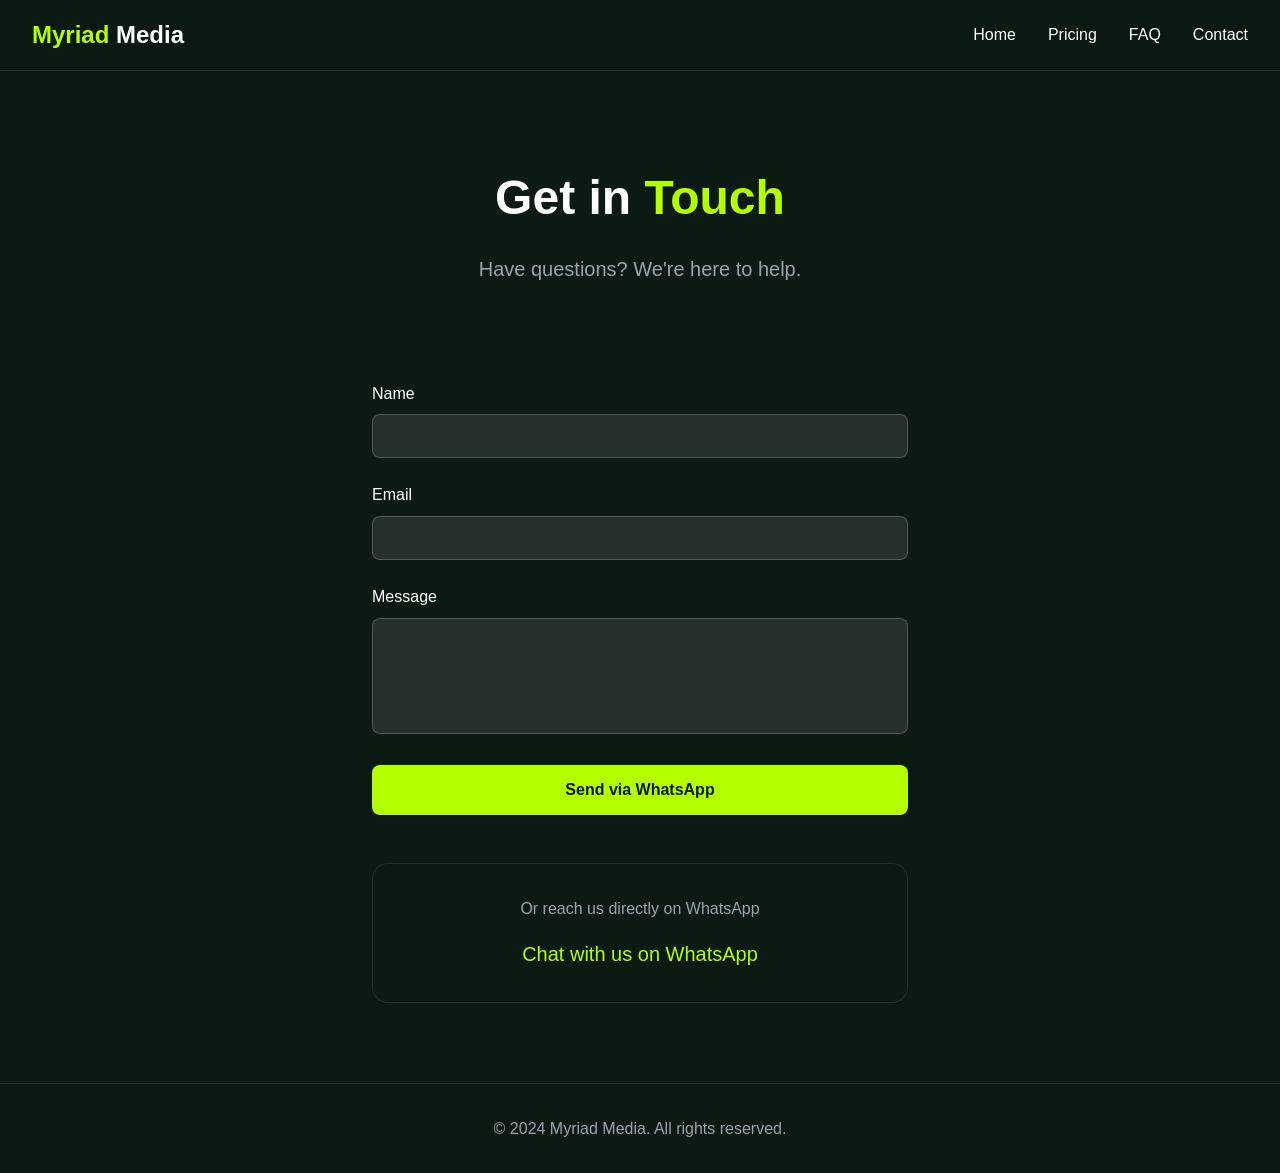
==== contact.html @ 56f477ee "Add files via upload" ====
<!DOCTYPE html>
<html lang="en">
<head>
  <meta charset="UTF-8">
  <meta name="viewport" content="width=device-width, initial-scale=1.0">
  <title>Contact - Myriad Media</title>
  <link rel="stylesheet" href="style.css">
</head>
<body>
  <nav class="navbar">
    <a href="index.html" class="logo"><span class="accent">Myriad</span> Media</a>
    <div class="nav-links">
      <a href="index.html">Home</a>
      <a href="pricing.html">Pricing</a>
      <a href="faq.html">FAQ</a>
      <a href="contact.html">Contact</a>
    </div>
  </nav>

  <section class="page-header">
    <h1>Get in <span class="accent">Touch</span></h1>
    <p>Have questions? We're here to help.</p>
  </section>

  <section class="contact-section">
    <form id="contactForm" class="contact-form">
      <label>Name</label>
      <input type="text" name="name" required>
      <label>Email</label>
      <input type="email" name="email" required>
      <label>Message</label>
      <textarea name="message" rows="5" required></textarea>
      <button type="submit" class="btn btn-primary btn-block">Send via WhatsApp</button>
    </form>

    <div class="contact-cta">
      <p>Or reach us directly on WhatsApp</p>
      <a href="https://wa.me/message/C4VHC5LC3PQZE1" target="_blank" class="accent">Chat with us on WhatsApp</a>
    </div>
  </section>

  <footer>
    <p>&copy; 2024 Myriad Media. All rights reserved.</p>
  </footer>

  <script src="script.js"></script>
</body>
</html>
---- style.css ----
* {
  margin: 0;
  padding: 0;
  box-sizing: border-box;
}

:root {
  --bg: #0b1a12;
  --accent: #b4ff00;
  --text: #ffffff;
  --text-muted: #9ca3af;
}

body {
  font-family: -apple-system, BlinkMacSystemFont, 'Segoe UI', Roboto, sans-serif;
  background-color: var(--bg);
  color: var(--text);
  line-height: 1.6;
}

.accent {
  color: var(--accent);
}

.navbar {
  position: fixed;
  top: 0;
  left: 0;
  right: 0;
  background: rgba(11, 26, 18, 0.9);
  backdrop-filter: blur(10px);
  border-bottom: 1px solid rgba(255, 255, 255, 0.1);
  padding: 1rem 2rem;
  display: flex;
  justify-content: space-between;
  align-items: center;
  z-index: 50;
}

.logo {
  font-size: 1.5rem;
  font-weight: bold;
  text-decoration: none;
  color: var(--text);
}

.nav-links {
  display: flex;
  gap: 2rem;
}

.nav-links a {
  color: var(--text);
  text-decoration: none;
  transition: color 0.2s;
}

.nav-links a:hover {
  color: var(--accent);
}

.hero {
  min-height: 100vh;
  display: flex;
  flex-direction: column;
  justify-content: center;
  align-items: center;
  text-align: center;
  padding: 8rem 2rem 4rem;
}

.hero h1 {
  font-size: 4rem;
  margin-bottom: 1.5rem;
}

.hero p {
  font-size: 1.25rem;
  color: var(--text-muted);
  max-width: 600px;
  margin-bottom: 2.5rem;
}

.btn-group {
  display: flex;
  gap: 1rem;
}

.btn {
  padding: 1rem 2rem;
  border-radius: 0.5rem;
  font-weight: bold;
  text-decoration: none;
  cursor: pointer;
  border: none;
  font-size: 1rem;
  transition: all 0.2s;
}

.btn-primary {
  background: var(--accent);
  color: var(--bg);
}

.btn-primary:hover {
  background: #9ee000;
}

.btn-outline {
  border: 1px solid rgba(255, 255, 255, 0.3);
  color: var(--text);
  background: transparent;
}

.btn-outline:hover {
  border-color: var(--accent);
}

.btn-block {
  display: block;
  width: 100%;
  text-align: center;
}

.how-it-works {
  padding: 5rem 2rem;
  background: rgba(255, 255, 255, 0.05);
}

.how-it-works h2 {
  text-align: center;
  margin-bottom: 4rem;
}

.steps {
  display: grid;
  grid-template-columns: repeat(auto-fit, minmax(250px, 1fr));
  gap: 2rem;
  max-width: 1000px;
  margin: 0 auto;
}

.step {
  text-align: center;
  padding: 2rem;
  border-radius: 1rem;
  background: var(--bg);
  border: 1px solid rgba(255, 255, 255, 0.1);
}

.step-number {
  font-size: 3rem;
  font-weight: bold;
  color: var(--accent);
  margin-bottom: 1rem;
}

.step h3 {
  margin-bottom: 0.5rem;
}

.step p {
  color: var(--text-muted);
}

.testimonials {
  padding: 5rem 2rem;
}

.testimonials h2 {
  text-align: center;
  margin-bottom: 3rem;
}

.testimonials-grid {
  display: grid;
  grid-template-columns: repeat(auto-fit, minmax(300px, 1fr));
  gap: 2rem;
  max-width: 800px;
  margin: 0 auto;
}

.testimonial {
  padding: 1.5rem;
  border-radius: 1rem;
  background: var(--bg);
  border: 1px solid rgba(255, 255, 255, 0.1);
}

.testimonial p {
  margin-bottom: 1rem;
  color: rgba(255, 255, 255, 0.8);
}

.page-header {
  padding: 10rem 2rem 4rem;
  text-align: center;
}

.page-header h1 {
  font-size: 3rem;
  margin-bottom: 1rem;
}

.page-header p {
  color: var(--text-muted);
  font-size: 1.25rem;
}

.pricing-section {
  padding: 2rem 2rem 5rem;
  display: flex;
  justify-content: center;
}

.price-card {
  background: var(--bg);
  border: 2px solid var(--accent);
  border-radius: 1.5rem;
  padding: 3rem;
  max-width: 400px;
  text-align: center;
}

.price-card h2 {
  margin-bottom: 1.5rem;
}

.price {
  margin-bottom: 2rem;
}

.amount {
  font-size: 3rem;
  font-weight: bold;
  color: var(--accent);
}

.period {
  color: var(--text-muted);
}

.features {
  list-style: none;
  text-align: left;
  margin-bottom: 2rem;
}

.features li {
  padding: 0.5rem 0;
  display: flex;
  gap: 0.75rem;
}

.faq-section {
  padding: 2rem 2rem 5rem;
  max-width: 800px;
  margin: 0 auto;
}

.faq-item {
  padding: 1.5rem;
  border-radius: 1rem;
  background: var(--bg);
  border: 1px solid rgba(255, 255, 255, 0.1);
  margin-bottom: 1rem;
}

.faq-item h3 {
  color: var(--accent);
  margin-bottom: 0.5rem;
}

.faq-cta {
  margin-top: 3rem;
  padding: 2rem;
  border-radius: 1rem;
  background: var(--bg);
  border: 1px solid rgba(180, 255, 0, 0.3);
  text-align: center;
}

.faq-cta h3 {
  margin-bottom: 1rem;
}

.faq-cta a {
  text-decoration: none;
}

.contact-section {
  padding: 2rem 2rem 5rem;
  max-width: 600px;
  margin: 0 auto;
}

.contact-form label {
  display: block;
  margin-bottom: 0.5rem;
}

.contact-form input,
.contact-form textarea {
  width: 100%;
  padding: 0.75rem 1rem;
  margin-bottom: 1.5rem;
  border-radius: 0.5rem;
  border: 1px solid rgba(255, 255, 255, 0.2);
  background: rgba(255, 255, 255, 0.1);
  color: var(--text);
  font-family: inherit;
  font-size: 1rem;
}

.contact-form input:focus,
.contact-form textarea:focus {
  outline: none;
  border-color: var(--accent);
}

.contact-form textarea {
  resize: none;
}

.contact-cta {
  margin-top: 3rem;
  padding: 2rem;
  border-radius: 1rem;
  background: var(--bg);
  border: 1px solid rgba(255, 255, 255, 0.1);
  text-align: center;
}

.contact-cta p {
  color: var(--text-muted);
  margin-bottom: 1rem;
}

.contact-cta a {
  font-size: 1.25rem;
  text-decoration: none;
}

footer {
  padding: 2rem;
  border-top: 1px solid rgba(255, 255, 255, 0.1);
  text-align: center;
  color: var(--text-muted);
}

.modal {
  display: none;
  position: fixed;
  inset: 0;
  z-index: 100;
  align-items: center;
  justify-content: center;
  padding: 1rem;
}

.modal.active {
  display: flex;
}

.modal-backdrop {
  position: absolute;
  inset: 0;
  background: rgba(0, 0, 0, 0.8);
}

.modal-content {
  position: relative;
  background: var(--bg);
  border: 1px solid var(--accent);
  border-radius: 1rem;
  padding: 2rem;
  max-width: 400px;
  width: 100%;
  max-height: 90vh;
  overflow-y: auto;
}

.modal-close {
  position: absolute;
  top: 1rem;
  right: 1rem;
  background: none;
  border: none;
  color: var(--text-muted);
  font-size: 1.5rem;
  cursor: pointer;
}

.modal-content h2 {
  margin-bottom: 0.5rem;
}

.modal-content > p {
  color: var(--text-muted);
  margin-bottom: 1.5rem;
}

.modal-content label {
  display: block;
  margin-bottom: 0.5rem;
  font-size: 0.875rem;
}

.modal-content input {
  width: 100%;
  padding: 0.75rem 1rem;
  margin-bottom: 1rem;
  border-radius: 0.5rem;
  border: 1px solid rgba(255, 255, 255, 0.2);
  background: rgba(255, 255, 255, 0.1);
  color: var(--text);
  font-family: inherit;
}

.modal-content input:focus {
  outline: none;
  border-color: var(--accent);
}

@media (max-width: 768px) {
  .hero h1 {
    font-size: 2.5rem;
  }

  .btn-group {
    flex-direction: column;
  }

  .nav-links {
    gap: 1rem;
  }

  .navbar {
    padding: 1rem;
  }
}
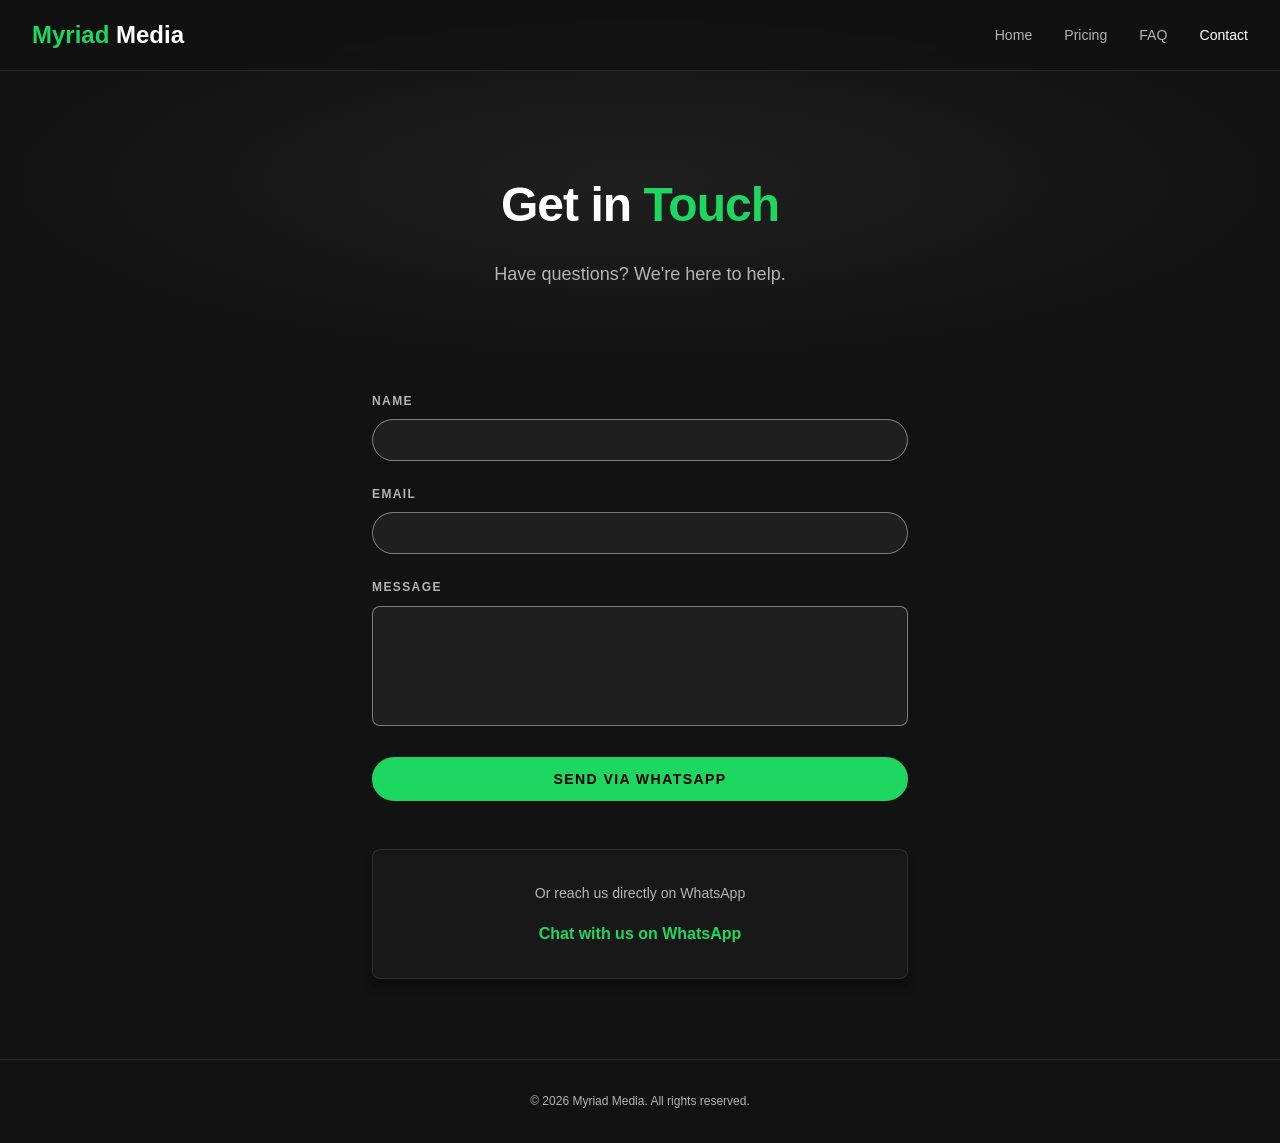
==== commit 3f562c62: "Add files via upload" ====
--- a/contact.html
+++ b/contact.html
@@ -8,12 +8,12 @@
 </head>
 <body>
   <nav class="navbar">
-    <a href="index.html" class="logo"><span class="accent">Myriad</span> Media</a>
+    <a href="index.html" class="logo"><span>Myriad</span> Media</a>
     <div class="nav-links">
       <a href="index.html">Home</a>
       <a href="pricing.html">Pricing</a>
       <a href="faq.html">FAQ</a>
-      <a href="contact.html">Contact</a>
+      <a href="contact.html" class="active">Contact</a>
     </div>
   </nav>
 
@@ -35,12 +35,12 @@
 
     <div class="contact-cta">
       <p>Or reach us directly on WhatsApp</p>
-      <a href="https://wa.me/message/C4VHC5LC3PQZE1" target="_blank" class="accent">Chat with us on WhatsApp</a>
+      <a href="https://wa.me/message/C4VHC5LC3PQZE1" target="_blank">Chat with us on WhatsApp</a>
     </div>
   </section>
 
   <footer>
-    <p>&copy; 2024 Myriad Media. All rights reserved.</p>
+    <p>&copy; 2026 Myriad Media. All rights reserved.</p>
   </footer>
 
   <script src="script.js"></script>
--- a/style.css
+++ b/style.css
@@ -5,14 +5,26 @@
 }
 
 :root {
-  --bg: #0b1a12;
-  --accent: #b4ff00;
+  --bg: #121212;
+  --surface: #181818;
+  --surface-hover: #1f1f1f;
+  --accent: #1ed760;
   --text: #ffffff;
-  --text-muted: #9ca3af;
+  --text-muted: #b3b3b3;
+  --border: #4d4d4d;
+  --border-light: #7c7c7c;
+  --card: #181818;
+  --card-hover: #1f1f1f;
+  --negative: #f3727f;
+  --warning: #ffa42b;
+  --announcement: #539df5;
+  --shadow-heavy: rgba(0, 0, 0, 0.5) 0px 8px 24px;
+  --shadow-medium: rgba(0, 0, 0, 0.3) 0px 8px 8px;
+  --inset-border: rgb(18, 18, 18) 0px 1px 0px, rgb(124, 124, 124) 0px 0px 0px 1px inset;
 }
 
 body {
-  font-family: -apple-system, BlinkMacSystemFont, 'Segoe UI', Roboto, sans-serif;
+  font-family: SpotifyMixUI, -apple-system, BlinkMacSystemFont, 'Segoe UI', Roboto, sans-serif;
   background-color: var(--bg);
   color: var(--text);
   line-height: 1.6;
@@ -27,21 +39,26 @@
   top: 0;
   left: 0;
   right: 0;
-  background: rgba(11, 26, 18, 0.9);
+  background: rgba(18, 18, 18, 0.9);
   backdrop-filter: blur(10px);
-  border-bottom: 1px solid rgba(255, 255, 255, 0.1);
   padding: 1rem 2rem;
   display: flex;
   justify-content: space-between;
   align-items: center;
   z-index: 50;
+  border-bottom: 1px solid rgba(255, 255, 255, 0.1);
 }
 
 .logo {
   font-size: 1.5rem;
-  font-weight: bold;
+  font-weight: 700;
   text-decoration: none;
   color: var(--text);
+  letter-spacing: normal;
+}
+
+.logo span {
+  color: var(--accent);
 }
 
 .nav-links {
@@ -50,13 +67,16 @@
 }
 
 .nav-links a {
+  color: var(--text-muted);
+  text-decoration: none;
+  font-size: 0.88rem;
+  font-weight: 400;
+  transition: color 0.2s;
+}
+
+.nav-links a:hover,
+.nav-links a.active {
   color: var(--text);
-  text-decoration: none;
-  transition: color 0.2s;
-}
-
-.nav-links a:hover {
-  color: var(--accent);
 }
 
 .hero {
@@ -67,11 +87,14 @@
   align-items: center;
   text-align: center;
   padding: 8rem 2rem 4rem;
+  background: radial-gradient(ellipse at center, #1f1f1f 0%, var(--bg) 70%);
 }
 
 .hero h1 {
   font-size: 4rem;
+  font-weight: 700;
   margin-bottom: 1.5rem;
+  letter-spacing: -0.02em;
 }
 
 .hero p {
@@ -79,6 +102,7 @@
   color: var(--text-muted);
   max-width: 600px;
   margin-bottom: 2.5rem;
+  font-weight: 400;
 }
 
 .btn-group {
@@ -87,49 +111,59 @@
 }
 
 .btn {
-  padding: 1rem 2rem;
-  border-radius: 0.5rem;
-  font-weight: bold;
+  padding: 14px 32px;
+  border-radius: 9999px;
+  font-weight: 700;
   text-decoration: none;
   cursor: pointer;
   border: none;
-  font-size: 1rem;
+  font-size: 0.88rem;
+  text-transform: uppercase;
+  letter-spacing: 1.4px;
   transition: all 0.2s;
 }
 
 .btn-primary {
   background: var(--accent);
-  color: var(--bg);
+  color: #000000;
+  padding: 14px 43px;
+  border-radius: 500px;
 }
 
 .btn-primary:hover {
-  background: #9ee000;
+  background: #1db954;
+  transform: scale(1.04);
 }
 
 .btn-outline {
-  border: 1px solid rgba(255, 255, 255, 0.3);
+  border: 1px solid var(--border-light);
   color: var(--text);
   background: transparent;
+  padding: 14px 32px;
+  border-radius: 9999px;
 }
 
 .btn-outline:hover {
-  border-color: var(--accent);
+  border-color: var(--text);
 }
 
 .btn-block {
   display: block;
   width: 100%;
   text-align: center;
+  border-radius: 9999px;
 }
 
 .how-it-works {
   padding: 5rem 2rem;
-  background: rgba(255, 255, 255, 0.05);
+  background: var(--surface);
 }
 
 .how-it-works h2 {
   text-align: center;
   margin-bottom: 4rem;
+  font-size: 1.5rem;
+  font-weight: 700;
 }
 
 .steps {
@@ -143,24 +177,32 @@
 .step {
   text-align: center;
   padding: 2rem;
-  border-radius: 1rem;
-  background: var(--bg);
-  border: 1px solid rgba(255, 255, 255, 0.1);
+  border-radius: 8px;
+  background: var(--card);
+  box-shadow: var(--shadow-medium);
+  transition: background 0.2s;
+}
+
+.step:hover {
+  background: var(--card-hover);
 }
 
 .step-number {
   font-size: 3rem;
-  font-weight: bold;
+  font-weight: 700;
   color: var(--accent);
   margin-bottom: 1rem;
 }
 
 .step h3 {
   margin-bottom: 0.5rem;
+  font-size: 1.13rem;
+  font-weight: 600;
 }
 
 .step p {
   color: var(--text-muted);
+  font-size: 0.88rem;
 }
 
 .testimonials {
@@ -170,6 +212,8 @@
 .testimonials h2 {
   text-align: center;
   margin-bottom: 3rem;
+  font-size: 1.5rem;
+  font-weight: 700;
 }
 
 .testimonials-grid {
@@ -182,29 +226,38 @@
 
 .testimonial {
   padding: 1.5rem;
-  border-radius: 1rem;
-  background: var(--bg);
-  border: 1px solid rgba(255, 255, 255, 0.1);
+  border-radius: 8px;
+  background: var(--card);
+  box-shadow: var(--shadow-medium);
 }
 
 .testimonial p {
   margin-bottom: 1rem;
   color: rgba(255, 255, 255, 0.8);
+  font-size: 1rem;
 }
 
 .page-header {
   padding: 10rem 2rem 4rem;
   text-align: center;
+  background: radial-gradient(ellipse at center, #1f1f1f 0%, var(--bg) 70%);
+  min-height: 40vh;
+  display: flex;
+  flex-direction: column;
+  justify-content: center;
+  align-items: center;
 }
 
 .page-header h1 {
   font-size: 3rem;
-  margin-bottom: 1rem;
+  font-weight: 700;
+  margin-bottom: 1rem;
+  letter-spacing: -0.02em;
 }
 
 .page-header p {
   color: var(--text-muted);
-  font-size: 1.25rem;
+  font-size: 1.13rem;
 }
 
 .pricing-section {
@@ -214,16 +267,19 @@
 }
 
 .price-card {
-  background: var(--bg);
+  background: var(--card);
   border: 2px solid var(--accent);
-  border-radius: 1.5rem;
+  border-radius: 8px;
   padding: 3rem;
   max-width: 400px;
   text-align: center;
+  box-shadow: var(--shadow-heavy);
 }
 
 .price-card h2 {
   margin-bottom: 1.5rem;
+  font-size: 1.5rem;
+  font-weight: 700;
 }
 
 .price {
@@ -232,12 +288,13 @@
 
 .amount {
   font-size: 3rem;
-  font-weight: bold;
+  font-weight: 700;
   color: var(--accent);
 }
 
 .period {
   color: var(--text-muted);
+  font-size: 1rem;
 }
 
 .features {
@@ -250,6 +307,12 @@
   padding: 0.5rem 0;
   display: flex;
   gap: 0.75rem;
+  font-size: 0.88rem;
+  color: var(--text-muted);
+}
+
+.features li span {
+  color: var(--accent);
 }
 
 .faq-section {
@@ -260,32 +323,45 @@
 
 .faq-item {
   padding: 1.5rem;
-  border-radius: 1rem;
-  background: var(--bg);
-  border: 1px solid rgba(255, 255, 255, 0.1);
+  border-radius: 8px;
+  background: var(--card);
+  box-shadow: var(--shadow-medium);
   margin-bottom: 1rem;
 }
 
 .faq-item h3 {
   color: var(--accent);
   margin-bottom: 0.5rem;
+  font-size: 1rem;
+  font-weight: 700;
+}
+
+.faq-item p {
+  color: var(--text-muted);
+  font-size: 0.88rem;
 }
 
 .faq-cta {
   margin-top: 3rem;
   padding: 2rem;
-  border-radius: 1rem;
-  background: var(--bg);
-  border: 1px solid rgba(180, 255, 0, 0.3);
-  text-align: center;
+  border-radius: 8px;
+  background: var(--card);
+  border: 1px solid rgba(30, 215, 96, 0.3);
+  text-align: center;
+  box-shadow: var(--shadow-medium);
 }
 
 .faq-cta h3 {
   margin-bottom: 1rem;
+  font-size: 1rem;
+  font-weight: 700;
 }
 
 .faq-cta a {
   text-decoration: none;
+  color: var(--accent);
+  font-size: 0.88rem;
+  font-weight: 600;
 }
 
 .contact-section {
@@ -297,48 +373,76 @@
 .contact-form label {
   display: block;
   margin-bottom: 0.5rem;
+  font-size: 0.75rem;
+  font-weight: 700;
+  text-transform: uppercase;
+  letter-spacing: 1.4px;
+  color: var(--text-muted);
 }
 
 .contact-form input,
 .contact-form textarea {
   width: 100%;
-  padding: 0.75rem 1rem;
+  padding: 12px 16px;
   margin-bottom: 1.5rem;
-  border-radius: 0.5rem;
-  border: 1px solid rgba(255, 255, 255, 0.2);
-  background: rgba(255, 255, 255, 0.1);
+  border-radius: 500px;
+  border: none;
+  background: var(--surface-hover);
   color: var(--text);
   font-family: inherit;
   font-size: 1rem;
+  box-shadow: var(--inset-border);
 }
 
 .contact-form input:focus,
 .contact-form textarea:focus {
-  outline: none;
-  border-color: var(--accent);
+  outline: 1px solid #000000;
+  border: none;
+}
+
+.contact-form input.focused,
+.contact-form textarea.focused {
+  outline: 1px solid var(--accent);
+  border: none;
+}
+
+.contact-form input.error {
+  outline: 1px solid var(--negative);
+  border: none;
+}
+
+.contact-form input.valid {
+  outline: 1px solid var(--accent);
+  border: none;
 }
 
 .contact-form textarea {
+  border-radius: 8px;
   resize: none;
+  min-height: 120px;
 }
 
 .contact-cta {
   margin-top: 3rem;
   padding: 2rem;
-  border-radius: 1rem;
-  background: var(--bg);
+  border-radius: 8px;
+  background: var(--card);
   border: 1px solid rgba(255, 255, 255, 0.1);
   text-align: center;
+  box-shadow: var(--shadow-medium);
 }
 
 .contact-cta p {
   color: var(--text-muted);
   margin-bottom: 1rem;
+  font-size: 0.88rem;
 }
 
 .contact-cta a {
-  font-size: 1.25rem;
+  font-size: 1rem;
+  font-weight: 600;
   text-decoration: none;
+  color: var(--accent);
 }
 
 footer {
@@ -346,6 +450,7 @@
   border-top: 1px solid rgba(255, 255, 255, 0.1);
   text-align: center;
   color: var(--text-muted);
+  font-size: 0.75rem;
 }
 
 .modal {
@@ -370,14 +475,14 @@
 
 .modal-content {
   position: relative;
-  background: var(--bg);
-  border: 1px solid var(--accent);
-  border-radius: 1rem;
+  background: var(--card);
+  border-radius: 8px;
   padding: 2rem;
   max-width: 400px;
   width: 100%;
   max-height: 90vh;
   overflow-y: auto;
+  box-shadow: var(--shadow-heavy);
 }
 
 .modal-close {
@@ -389,37 +494,58 @@
   color: var(--text-muted);
   font-size: 1.5rem;
   cursor: pointer;
+  padding: 0.5rem;
+  border-radius: 50%;
+  width: 40px;
+  height: 40px;
+  display: flex;
+  align-items: center;
+  justify-content: center;
+  transition: background 0.2s;
+}
+
+.modal-close:hover {
+  background: var(--surface-hover);
 }
 
 .modal-content h2 {
   margin-bottom: 0.5rem;
+  font-size: 1.5rem;
+  font-weight: 700;
 }
 
 .modal-content > p {
   color: var(--text-muted);
   margin-bottom: 1.5rem;
+  font-size: 0.88rem;
 }
 
 .modal-content label {
   display: block;
   margin-bottom: 0.5rem;
-  font-size: 0.875rem;
+  font-size: 0.75rem;
+  font-weight: 700;
+  text-transform: uppercase;
+  letter-spacing: 1.4px;
+  color: var(--text-muted);
 }
 
 .modal-content input {
   width: 100%;
-  padding: 0.75rem 1rem;
-  margin-bottom: 1rem;
-  border-radius: 0.5rem;
-  border: 1px solid rgba(255, 255, 255, 0.2);
-  background: rgba(255, 255, 255, 0.1);
+  padding: 12px 16px;
+  margin-bottom: 1rem;
+  border-radius: 500px;
+  border: none;
+  background: var(--surface-hover);
   color: var(--text);
   font-family: inherit;
+  font-size: 1rem;
+  box-shadow: var(--inset-border);
 }
 
 .modal-content input:focus {
-  outline: none;
-  border-color: var(--accent);
+  outline: 1px solid #000000;
+  border: none;
 }
 
 @media (max-width: 768px) {
